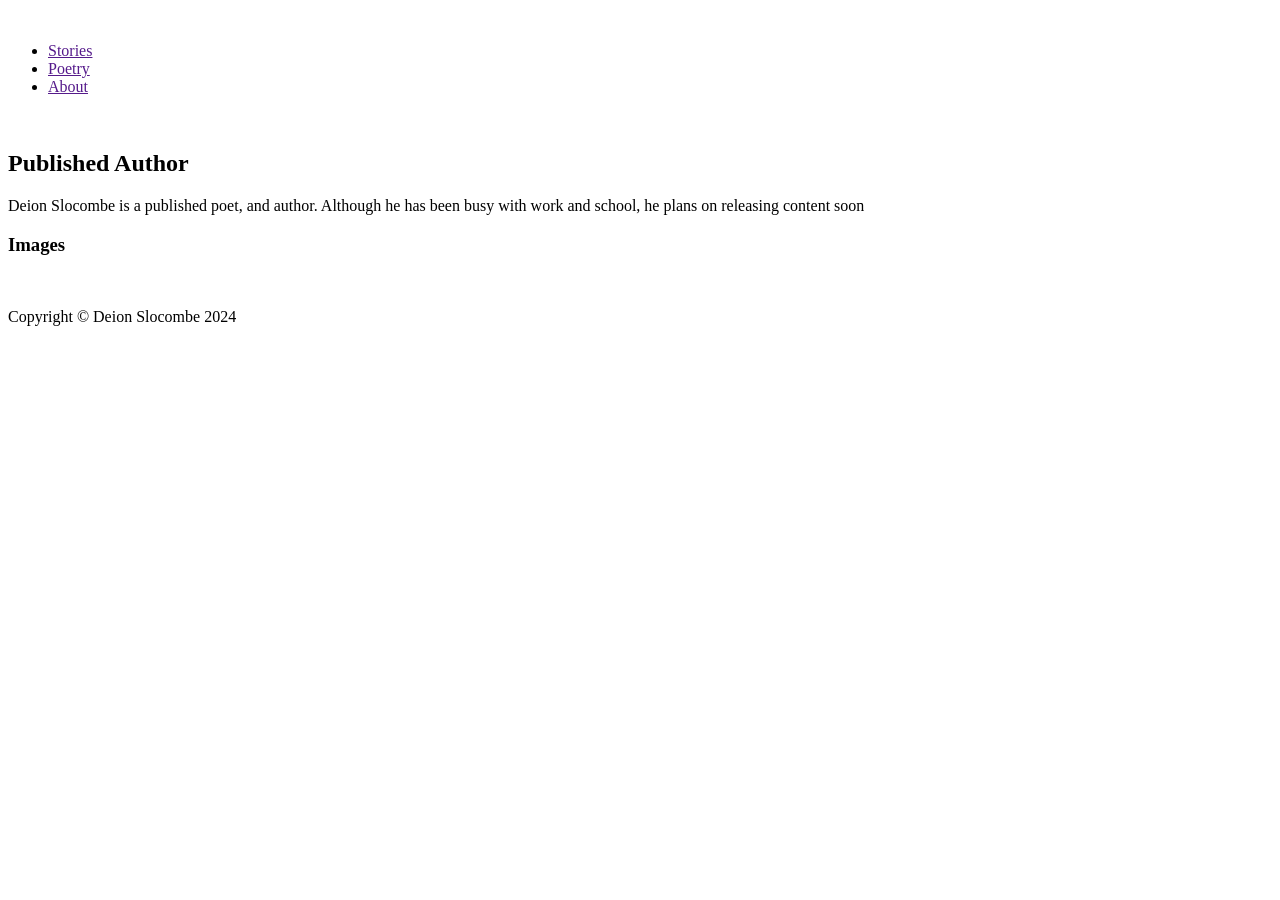
==== index.html @ 984e7b61 "Initial commit Added Readme file Added index.html file and built basic content on page. Added 'image" ====
<!DOCTYPE html>
<html>
    <head>
    <meta charset="UTF-8">
    <meta http-equiv="X-UA-Compatible" content="IE=edge">
    <meta name="viewport" content="width=device-width, initial-scale=1.0">
    <title>Deion Slocombe</title>
    <link rel="stylesheet" href="style.css">
    </head>
    <body>
        <div class="header">
            <img class="logo" src="">
            <ul>
                <li><a href="">Stories</a></li>
                <li><a href="">Poetry</a></li>
                <li><a href="">About</a></li>
            </ul>
        </div>
        <div class="body">
            <div class="section-1">
                <img class="author" src="">
                <h2>Published Author</h2>
                <p class="shortbio">
                Deion Slocombe is a published poet, and author. 
                Although he has been busy with work and school, he plans on releasing content soon
                </p>
            </div>
            <div class="section-2">
                <h3>Images</h3>
                <img class="content" src="">
                <img class="content" src="">
                <img class="content" src="">
                <img class="content" src="">
            </div>
            <div class="section-3">
                <div class=""
            </div>
            <div class="footer">
                <p class="copyright">Copyright &copy; Deion Slocombe 2024</p>
            </div>
        </div>
    </body>
</html>
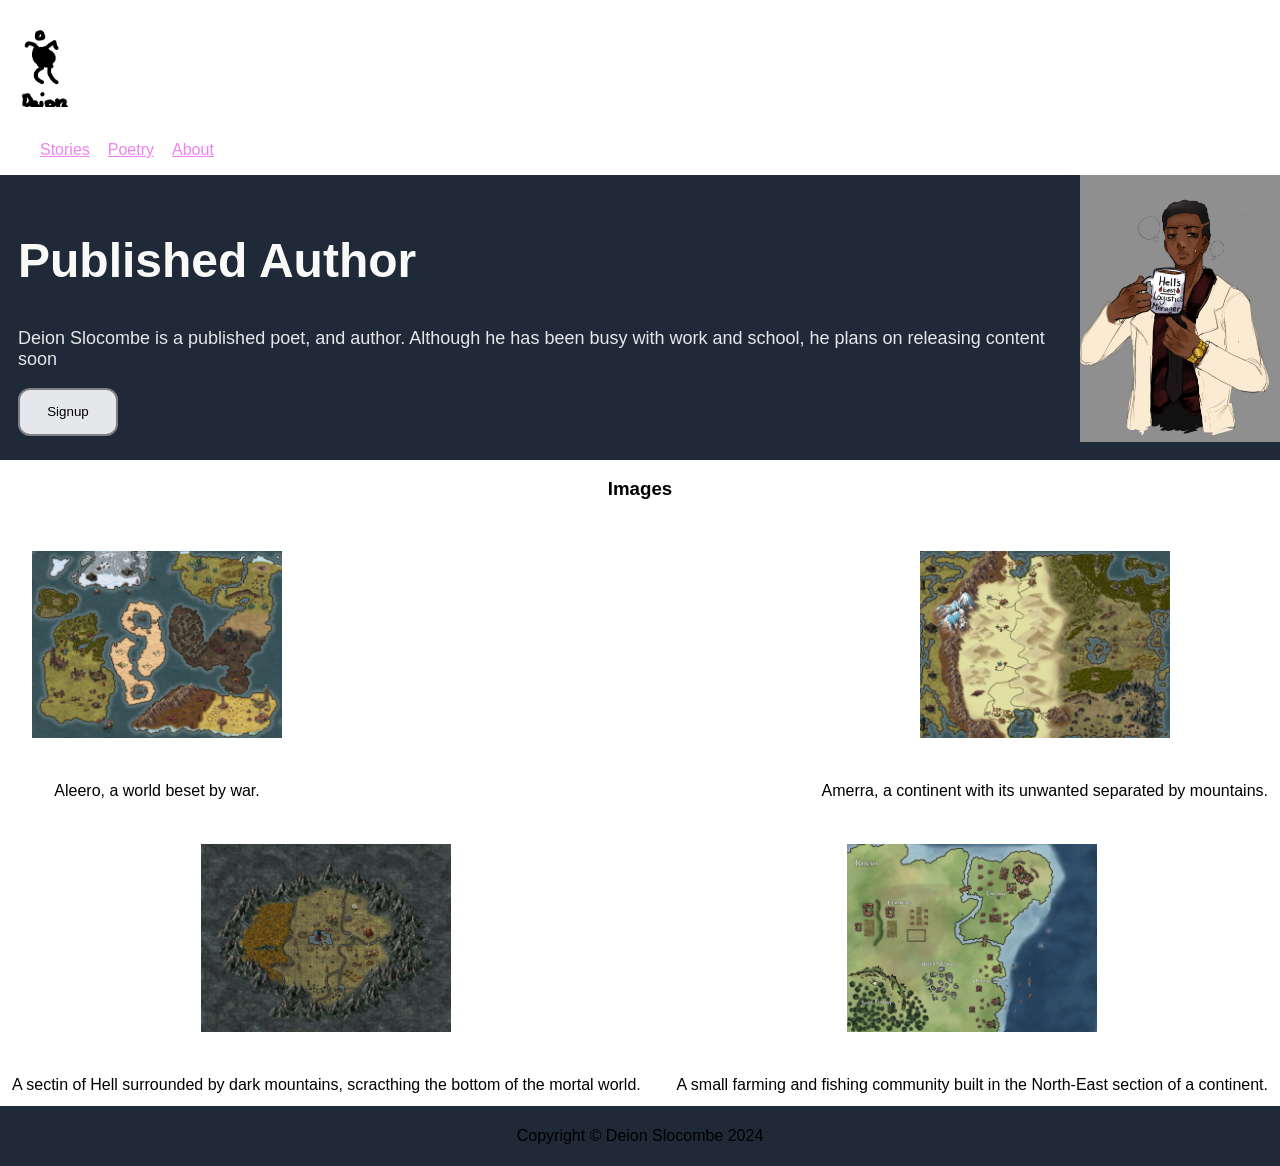
==== commit 55f4a7ae: "Update site Created styles.css document, adding styles to page and content to style the page accordi" ====
--- a/index.html
+++ b/index.html
@@ -5,11 +5,11 @@
     <meta http-equiv="X-UA-Compatible" content="IE=edge">
     <meta name="viewport" content="width=device-width, initial-scale=1.0">
     <title>Deion Slocombe</title>
-    <link rel="stylesheet" href="style.css">
+    <link rel="stylesheet" href="styles.css">
     </head>
     <body>
         <div class="header">
-            <img class="logo" src="">
+            <img class="logo" src="images/untitled man.png">
             <ul>
                 <li><a href="">Stories</a></li>
                 <li><a href="">Poetry</a></li>
@@ -18,22 +18,37 @@
         </div>
         <div class="body">
             <div class="section-1">
-                <img class="author" src="">
-                <h2>Published Author</h2>
-                <p class="shortbio">
-                Deion Slocombe is a published poet, and author. 
-                Although he has been busy with work and school, he plans on releasing content soon
-                </p>
+                <div class="shortbio-container">
+                    <h2 class="hero">Published Author</h2>
+                    <p class="shortbio">
+                        Deion Slocombe is a published poet, and author. 
+                        Although he has been busy with work and school, he plans on releasing content soon
+                    </p>
+                    <button class="button">Signup</button>
+                </div>
+                <img class="author" src="images/Malcolm.JPG">
             </div>
+            <h3>Images</h3>
             <div class="section-2">
-                <h3>Images</h3>
-                <img class="content" src="">
-                <img class="content" src="">
-                <img class="content" src="">
-                <img class="content" src="">
-            </div>
-            <div class="section-3">
-                <div class=""
+                <div class="card">
+                <img class="content" src="images/Aleero.jpg">
+                <figcaption class="image-caption">Aleero, a world beset by war.</figcaption>
+                </div>
+
+                <div class="card">
+                <img class="content" src="images/Amerra.jpg">
+                <figcaption class="image-caption">Amerra, a continent with its unwanted separated by mountains.</figcaption>
+                </div>
+
+                <div class="card">
+                <img class="content" src="images/Dark Mountains.jpg">
+                <figcaption class="image-caption">A sectin of Hell surrounded by dark mountains, scracthing the bottom of the mortal world.</figcaption>
+                </div>
+
+                <div class="card">
+                <img class="content" src="images/Kolso_1k_Update.jpg">
+                <figcaption class="image-caption">A small farming and fishing community built in the North-East section of a continent.</figcaption>
+                </div>
             </div>
             <div class="footer">
                 <p class="copyright">Copyright &copy; Deion Slocombe 2024</p>
--- a/styles.css
+++ b/styles.css
@@ -0,0 +1,113 @@
+body {
+    font-family: -apple-system, BlinkMacSystemFont, 'Segoe UI', Roboto, Oxygen, Ubuntu, Cantarell, 'Open Sans', 'Helvetica Neue', sans-serif;
+    margin: 0;
+    min-height: 100vh;
+    display: flex;
+    flex-direction: column;
+}
+
+.shortbio {
+    font-size: 18px;
+    color: #e5e7eb;
+}
+
+.author {
+    width: 200px;
+    height: auto;
+    padding-bottom: 18px;
+}
+
+.hero {
+    font-size: 48px;
+    font-weight: 900;
+    color: #F9FAF8;
+}
+
+.button {
+    text-align: center;
+    border-radius: 12px;
+    border-style: solid;
+    size: 18px;
+    background-color: #e5e7eb;
+    border-color: #808080;
+    width: 100px;
+    height: 48px;
+}
+
+h3{
+    display: flex;
+    justify-content: center;
+    align-items: center;
+}
+
+ul {
+    display: flex;
+    gap: 18px;
+    list-style-type: none;
+}
+
+a {
+    list-style-type: none;
+    color: #ee82ee;
+}
+
+.section-1 {
+    background-color: #1f2937;
+    display: flex;
+    justify-content: space-around;
+}
+
+.section-2 {
+    display: flex;
+    justify-content: space-between;
+    flex-wrap: wrap;
+}
+
+.shortbio-container {
+    padding: 18px;
+}
+
+/* .header {
+    background-color:  #1f2937;
+    font-size: 24px;
+    color: #F9FAF8;
+    display: flex;
+    justify-content: space-around;
+    align-items: center;
+    padding: 0 16px;
+} */
+
+.logo {
+    width: 50px;
+    height: auto;
+    display: flex;
+    justify-content: center;
+    align-items: center;
+    padding: 18px;
+}
+
+.content {
+    width: 250px;
+    height: auto;
+
+    padding: 32px;
+}
+
+.footer {
+    display: flex;
+    background-color: #1f2937;
+    align-items: center;
+    justify-content: center;
+    height: 60px;
+    flex-direction: column;
+}
+
+.card {
+    display: flex;
+    flex-direction: column;
+    align-items: center;
+}
+
+.image-caption {
+    padding: 12px 12px;
+}
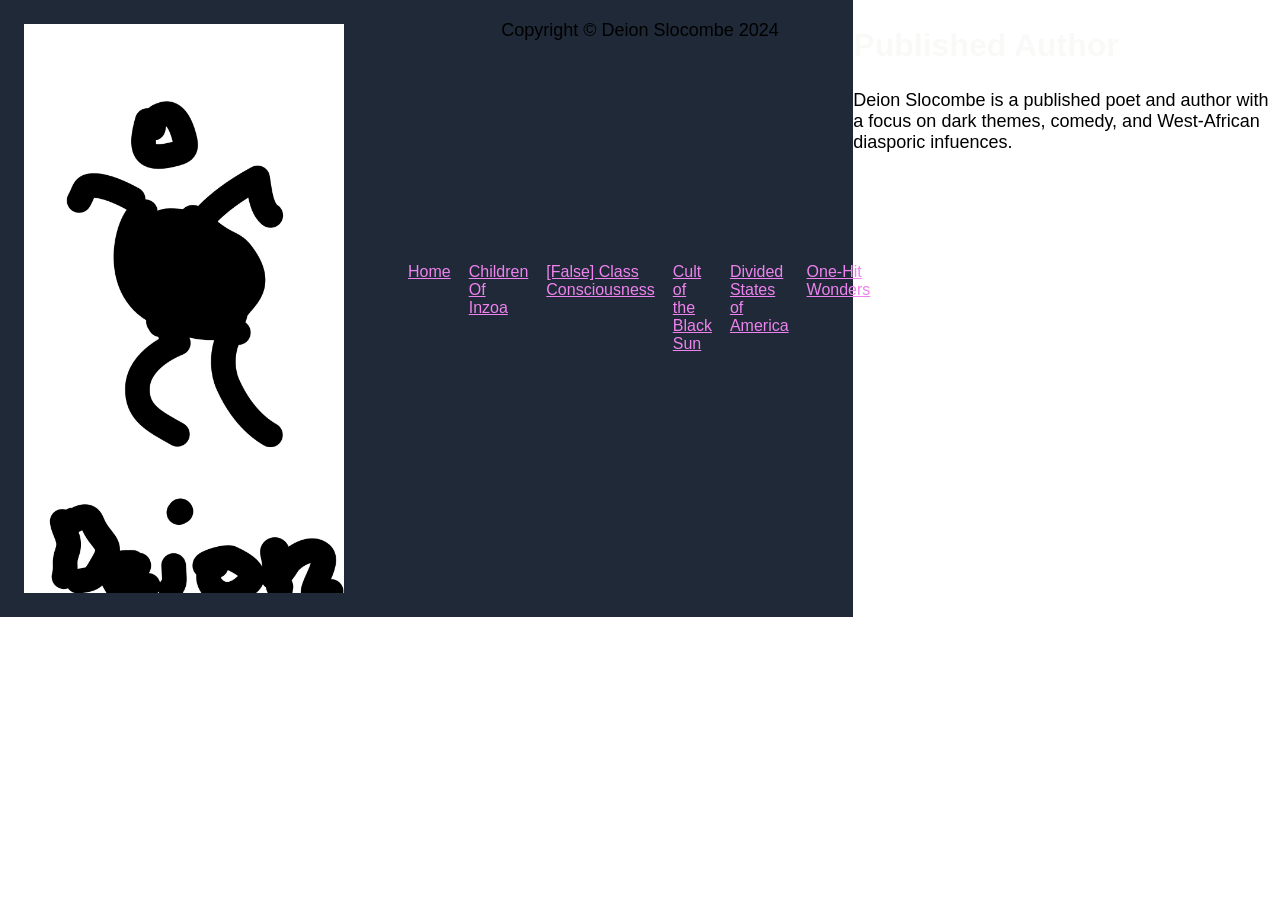
==== commit 79788902: "Modify website Changed 'header' to 'nav', added a div within the nav and renamed classes. Modified s" ====
--- a/index.html
+++ b/index.html
@@ -4,55 +4,38 @@
     <meta charset="UTF-8">
     <meta http-equiv="X-UA-Compatible" content="IE=edge">
     <meta name="viewport" content="width=device-width, initial-scale=1.0">
-    <title>Deion Slocombe</title>
+    <title>SoftwareasaPoem</title>
     <link rel="stylesheet" href="styles.css">
     </head>
     <body>
-        <div class="header">
-            <img class="logo" src="images/untitled man.png">
-            <ul>
-                <li><a href="">Stories</a></li>
-                <li><a href="">Poetry</a></li>
-                <li><a href="">About</a></li>
-            </ul>
-        </div>
-        <div class="body">
-            <div class="section-1">
-                <div class="shortbio-container">
-                    <h2 class="hero">Published Author</h2>
-                    <p class="shortbio">
-                        Deion Slocombe is a published poet, and author. 
-                        Although he has been busy with work and school, he plans on releasing content soon
-                    </p>
-                    <button class="button">Signup</button>
+        <nav>
+            <div class="nav-container">
+                <img class="logo" src="images/untitled man.png">
+                <ul>
+                    <li><a href="index.html">Home</a></li>
+                    <li><a href="inzoa.html">Children Of Inzoa</a></li>
+                    <li><a href="revolt.html">[False] Class Consciousness</a></li>
+                    <li><a href="blacksuncult.html">Cult of the Black Sun</a></li>
+                    <li><a href="divided.html">Divided States of America</a></li>
+                    <li><a href="onehit.html">One-Hit Wonders</a></li>
+                </ul>
+            </div>
+        </nav>
+
+        <main>
+            <div class="main-container">
+                <h2 class="hero">Published Author</h2>
+                <p class="bio-paragraph">
+                    Deion Slocombe is a published poet and author with a focus on dark themes, comedy, 
+                    and West-African diasporic infuences.
+                </p>
+            </div>
+        </main>
+
+            <footer>
+                <div class="foot-container">
+                    <p class="copyright">Copyright &copy; Deion Slocombe 2024</p>
                 </div>
-                <img class="author" src="images/Malcolm.JPG">
-            </div>
-            <h3>Images</h3>
-            <div class="section-2">
-                <div class="card">
-                <img class="content" src="images/Aleero.jpg">
-                <figcaption class="image-caption">Aleero, a world beset by war.</figcaption>
-                </div>
-
-                <div class="card">
-                <img class="content" src="images/Amerra.jpg">
-                <figcaption class="image-caption">Amerra, a continent with its unwanted separated by mountains.</figcaption>
-                </div>
-
-                <div class="card">
-                <img class="content" src="images/Dark Mountains.jpg">
-                <figcaption class="image-caption">A sectin of Hell surrounded by dark mountains, scracthing the bottom of the mortal world.</figcaption>
-                </div>
-
-                <div class="card">
-                <img class="content" src="images/Kolso_1k_Update.jpg">
-                <figcaption class="image-caption">A small farming and fishing community built in the North-East section of a continent.</figcaption>
-                </div>
-            </div>
-            <div class="footer">
-                <p class="copyright">Copyright &copy; Deion Slocombe 2024</p>
-            </div>
-        </div>
+            </footer>
     </body>
 </html>
--- a/styles.css
+++ b/styles.css
@@ -2,23 +2,47 @@
     font-family: -apple-system, BlinkMacSystemFont, 'Segoe UI', Roboto, Oxygen, Ubuntu, Cantarell, 'Open Sans', 'Helvetica Neue', sans-serif;
     margin: 0;
     min-height: 100vh;
+    display: grid;
+    grid-template-rows: repeat(1, 1fr);
+    grid-template-columns: repeat(3, 2fr);
+    font-size: 18px;
+}
+
+nav {
+    grid-area: 1 / 1 / 1 / 3;
+}
+
+.nav-container{
+    background-color:  #1f2937;
+    font-size: 1rem;
+    color: #F9FAF8;
     display: flex;
+    justify-content: space-around;
+    align-items: center;
+    /* padding: 0 8px; */
+}
+
+footer {
+    grid-area: 1 / 2 / 3 / 3;
+}
+
+.foot-container{
+    display: flex;
+    background-color: #1f2937;
+    align-items: center;
+    justify-content: center;
+    height: 60px;
     flex-direction: column;
 }
 
-.shortbio {
-    font-size: 18px;
-    color: #e5e7eb;
-}
-
 .author {
-    width: 200px;
+    width: 1vw;
     height: auto;
-    padding-bottom: 18px;
+    padding-bottom: 1rem;
 }
 
 .hero {
-    font-size: 48px;
+    font-size: 2rem;
     font-weight: 900;
     color: #F9FAF8;
 }
@@ -27,11 +51,11 @@
     text-align: center;
     border-radius: 12px;
     border-style: solid;
-    size: 18px;
+    size: 1rem;
     background-color: #e5e7eb;
     border-color: #808080;
-    width: 100px;
-    height: 48px;
+    width: 5rem;
+    height: 4rem;
 }
 
 h3{
@@ -63,49 +87,21 @@
     flex-wrap: wrap;
 }
 
-.shortbio-container {
-    padding: 18px;
+.bio-container {
+    display: flex;
+    flex-direction: column;
+    justify-content: center;
+    align-items: center;
+    padding: 2rem;
 }
 
-/* .header {
-    background-color:  #1f2937;
-    font-size: 24px;
-    color: #F9FAF8;
-    display: flex;
-    justify-content: space-around;
-    align-items: center;
-    padding: 0 16px;
-} */
-
 .logo {
-    width: 50px;
+    width: 25vw;
     height: auto;
     display: flex;
     justify-content: center;
     align-items: center;
-    padding: 18px;
-}
-
-.content {
-    width: 250px;
-    height: auto;
-
-    padding: 32px;
-}
-
-.footer {
-    display: flex;
-    background-color: #1f2937;
-    align-items: center;
-    justify-content: center;
-    height: 60px;
-    flex-direction: column;
-}
-
-.card {
-    display: flex;
-    flex-direction: column;
-    align-items: center;
+    padding: 1.5rem;
 }
 
 .image-caption {
